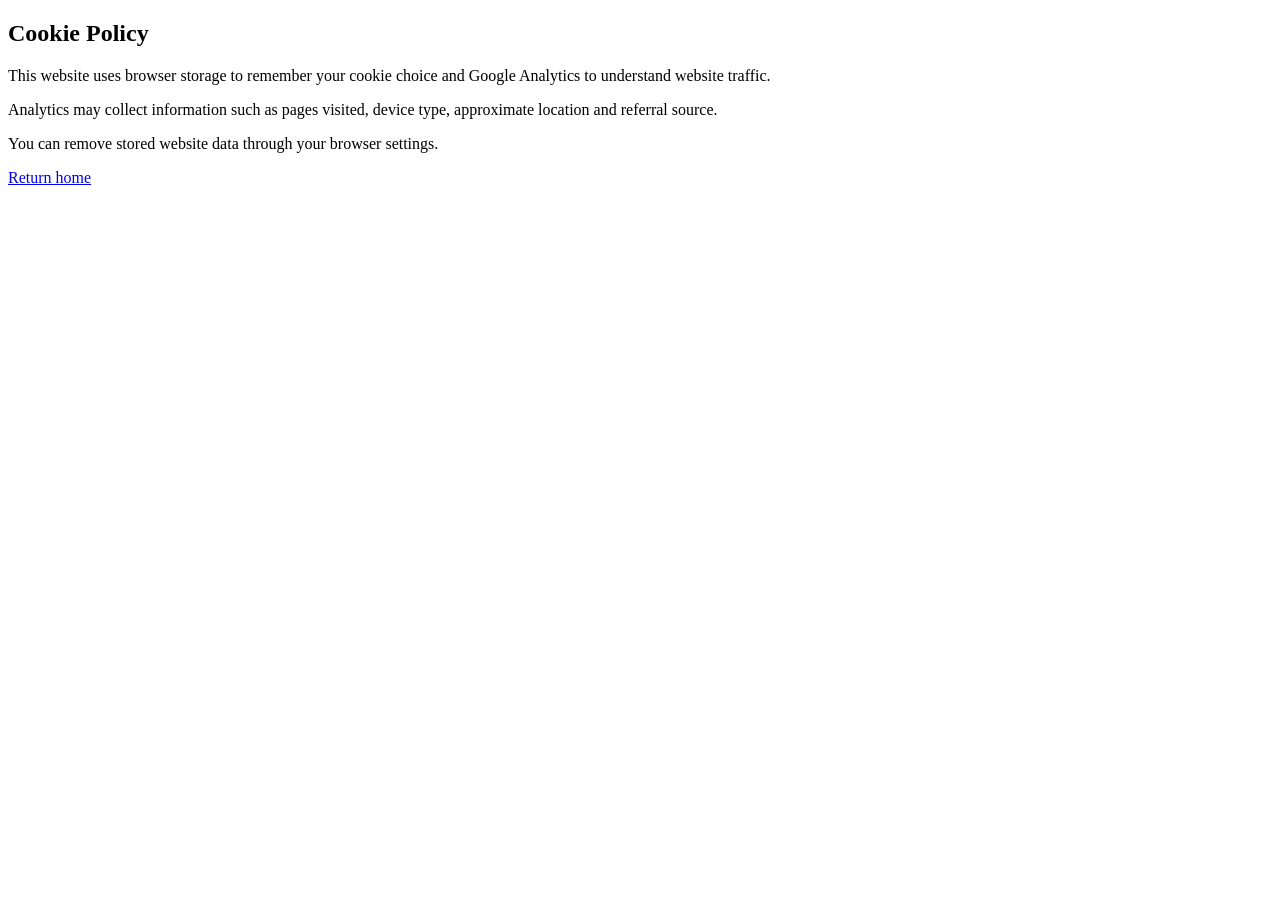
==== cookies.html @ 7b9e1358 "Create cookies.html" ====
<!DOCTYPE html>
<html lang="en">
<head>
  <meta charset="UTF-8">
  <meta name="viewport" content="width=device-width, initial-scale=1.0">
  <title>Cookie Policy | Dagger Digital</title>
  <link rel="stylesheet" href="style.css">
</head>
<body>
  <main class="policy-page">
    <section class="policy-card">
      <h1>Cookie Policy</h1>
      <p>This website uses browser storage to remember your cookie choice and Google Analytics to understand website traffic.</p>
      <p>Analytics may collect information such as pages visited, device type, approximate location and referral source.</p>
      <p>You can remove stored website data through your browser settings.</p>
      <a class="btn primary" href="index.html">Return home</a>
    </section>
  </main>
</body>
</html>
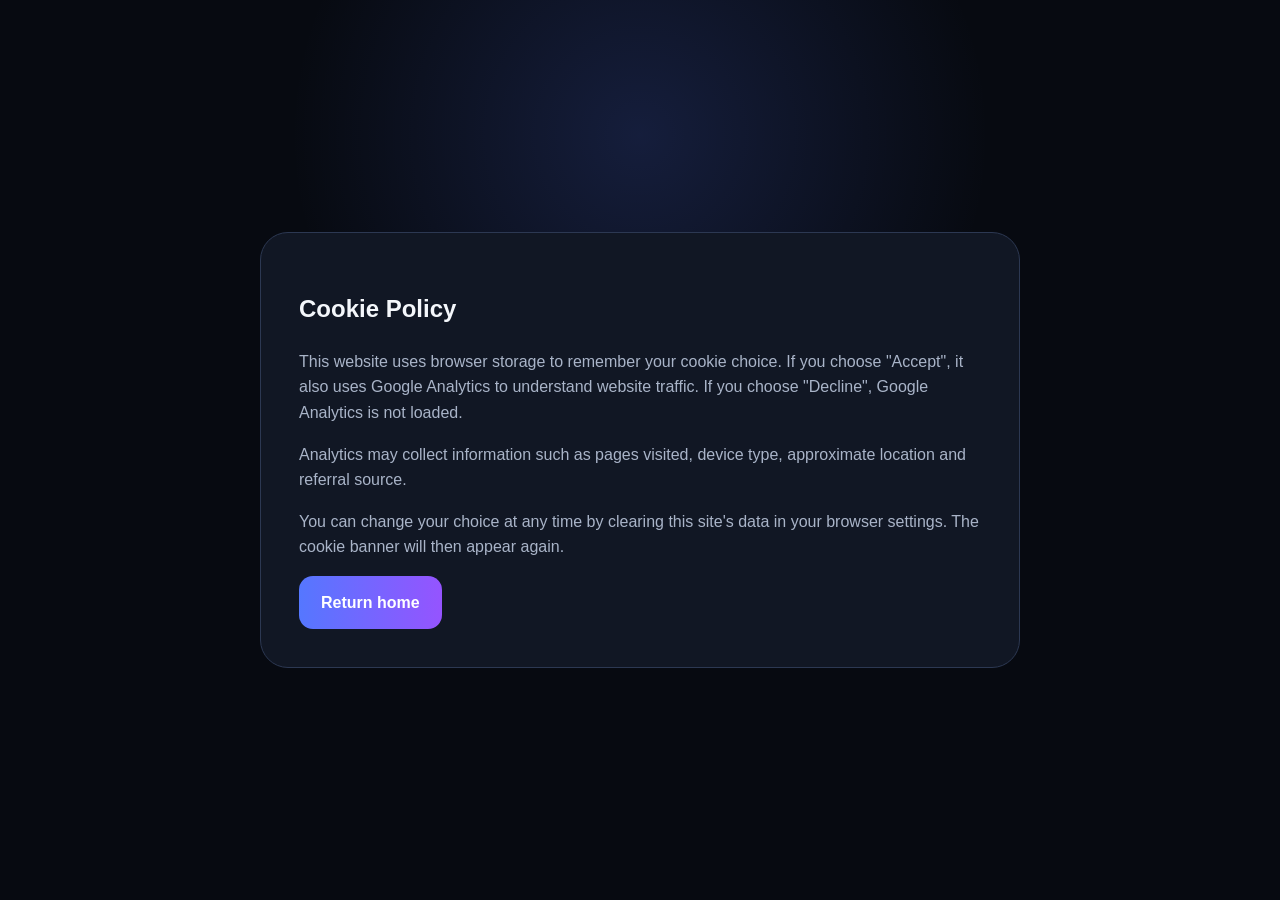
==== commit 5ba28535: "Update site: new prices, care plans, En Saver work, faster loading - Prices consistent: websites £60" ====
--- a/cookies.html
+++ b/cookies.html
@@ -4,15 +4,18 @@
   <meta charset="UTF-8">
   <meta name="viewport" content="width=device-width, initial-scale=1.0">
   <title>Cookie Policy | Dagger Digital</title>
+  <meta name="description" content="How daggerdigital.co.uk uses cookies and Google Analytics.">
+  <link rel="icon" type="image/png" sizes="32x32" href="favicon-32.png">
+  <link rel="apple-touch-icon" href="apple-touch-icon.png">
   <link rel="stylesheet" href="style.css">
 </head>
 <body>
   <main class="policy-page">
     <section class="policy-card">
       <h1>Cookie Policy</h1>
-      <p>This website uses browser storage to remember your cookie choice and Google Analytics to understand website traffic.</p>
+      <p>This website uses browser storage to remember your cookie choice. If you choose "Accept", it also uses Google Analytics to understand website traffic. If you choose "Decline", Google Analytics is not loaded.</p>
       <p>Analytics may collect information such as pages visited, device type, approximate location and referral source.</p>
-      <p>You can remove stored website data through your browser settings.</p>
+      <p>You can change your choice at any time by clearing this site's data in your browser settings. The cookie banner will then appear again.</p>
       <a class="btn primary" href="index.html">Return home</a>
     </section>
   </main>
--- a/style.css
+++ b/style.css
@@ -0,0 +1,176 @@
+*{box-sizing:border-box}
+html{scroll-behavior:smooth}
+body{margin:0;background:#070a11;color:#f4f7fb;font-family:Inter,Arial,sans-serif;line-height:1.6;overflow-x:hidden}
+a{color:inherit;text-decoration:none}
+button,input,select,textarea{font:inherit}
+img{display:block;max-width:100%}
+:root{--panel:#111724;--border:#293550;--muted:#a9b4c8;--blue:#5577ff;--purple:#9554ff;--green:#25d366;--gold:#ffd166}
+
+.site-header{position:sticky;top:0;z-index:1000;display:flex;align-items:center;justify-content:space-between;padding:12px 5.5%;background:rgba(7,10,17,.86);backdrop-filter:blur(18px);border-bottom:1px solid rgba(255,255,255,.08)}
+.brand img{width:72px;height:72px;border-radius:50%;transition:.35s}
+.brand:hover img{transform:scale(1.04);filter:drop-shadow(0 0 14px rgba(85,119,255,.9)) drop-shadow(0 0 25px rgba(149,84,255,.45))}
+.nav{display:flex;align-items:center;gap:24px}
+.nav a{position:relative;color:#cbd4e5;font-weight:700;transition:.25s}
+.nav a:hover{color:#91a4ff}
+.nav a::after{content:"";position:absolute;left:0;bottom:-7px;width:0;height:2px;border-radius:999px;background:linear-gradient(90deg,var(--blue),var(--purple));transition:width .3s}
+.nav a:hover::after{width:100%}
+.nav-cta{padding:11px 18px;border-radius:999px;background:linear-gradient(90deg,var(--blue),var(--purple));color:#fff!important}
+.menu-toggle{display:none;border:0;background:transparent;color:#fff;font-size:1.5rem;cursor:pointer}
+
+.hero{min-height:86vh;display:grid;grid-template-columns:1.08fr .92fr;gap:58px;align-items:center;padding:105px 5.5%;background:radial-gradient(circle at 82% 14%,rgba(79,124,255,.24),transparent 29%),radial-gradient(circle at 15% 88%,rgba(149,84,255,.16),transparent 27%),linear-gradient(145deg,#05070c,#0d1320 62%,#111a2f)}
+.eyebrow{margin:0;color:#8fa1ff;font-size:.77rem;font-weight:800;letter-spacing:.15em;text-transform:uppercase}
+h1,h2,h3{font-family:"Space Grotesk",sans-serif}
+.hero h1{margin:.28em 0;font-size:clamp(3rem,6vw,6.2rem);line-height:1.01;letter-spacing:-.05em}
+.hero-text{max-width:680px;color:var(--muted);font-size:1.08rem}
+.hero-actions{display:flex;gap:14px;flex-wrap:wrap;margin:30px 0}
+.btn{display:inline-flex;align-items:center;justify-content:center;border:0;border-radius:14px;padding:14px 22px;font-weight:800;cursor:pointer;transition:.25s}
+.btn:hover{transform:translateY(-3px);filter:brightness(1.08);box-shadow:0 14px 34px rgba(85,119,255,.3)}
+.primary{background:linear-gradient(90deg,var(--blue),var(--purple));color:#fff}
+.secondary{background:#151b27;color:#fff;border:1px solid #2a354b}
+.full{width:100%}
+.trust-pills{display:flex;gap:12px;flex-wrap:wrap}
+.trust-pills span{padding:10px 14px;border-radius:999px;background:#111827;border:1px solid #27324a;color:#cbd4e4}
+.logo-orb{display:grid;place-items:center}
+.logo-orb img{width:min(520px,85vw);aspect-ratio:1;border-radius:50%;object-fit:cover;filter:drop-shadow(0 0 26px rgba(85,119,255,.58));animation:floatLogo 5s ease-in-out infinite}
+@keyframes floatLogo{50%{transform:translateY(-12px)}}
+
+.free-audit{padding:18px 5.5%;display:flex;justify-content:center;align-items:center;gap:18px;flex-wrap:wrap;background:linear-gradient(90deg,#17224c,#25164a);border-block:1px solid rgba(134,151,255,.25)}
+.section{padding:100px 5.5%}
+.dark-section,.social-pricing,.testimonials{background:#0b0f18}
+.section-head{max-width:770px;margin-bottom:44px}
+.section-head h2{font-size:clamp(2.3rem,4vw,4rem);line-height:1.05;letter-spacing:-.04em;margin:.2em 0}
+.grid{display:grid;gap:20px}
+.grid-4{grid-template-columns:repeat(4,1fr)}
+.grid-3{grid-template-columns:repeat(3,1fr)}
+
+.card{display:flex;flex-direction:column;min-height:360px;padding:28px;border-radius:26px;background:linear-gradient(180deg,rgba(20,26,40,.98),rgba(12,16,25,.98));border:1px solid rgba(121,140,190,.2);box-shadow:0 20px 50px rgba(0,0,0,.18);transition:.35s}
+.card:hover{transform:translateY(-8px);border-color:rgba(104,132,255,.85);background:linear-gradient(145deg,rgba(42,60,120,.48),rgba(79,36,119,.23)),#111724;box-shadow:0 32px 80px rgba(0,0,0,.34),0 0 28px rgba(79,124,255,.2)}
+.service-icon{width:48px;height:48px;display:grid;place-items:center;border-radius:15px;background:linear-gradient(145deg,rgba(79,124,255,.18),rgba(123,92,255,.14));border:1px solid rgba(114,133,255,.28);color:#9eacff;font-size:1.2rem;transition:.3s}
+.card:hover .service-icon{transform:rotate(-5deg) scale(1.1);color:#fff;background:linear-gradient(135deg,var(--blue),var(--purple));box-shadow:0 0 24px rgba(79,124,255,.45)}
+.card p,.card li{color:var(--muted)}
+.card ul{margin-top:auto}
+
+.price-card{position:relative;min-height:420px}
+.price-card h3{font-size:2.5rem;margin:.2em 0}
+.price-card .btn{margin-top:auto}
+.featured{border-color:#6c7cff}
+.popular{position:absolute;top:0;left:0;right:0;padding:8px;text-align:center;border-radius:26px 26px 0 0;background:linear-gradient(90deg,var(--blue),var(--purple));font-size:.78rem;font-weight:800}
+.featured .plan{margin-top:30px}
+
+.stars{color:var(--gold);font-size:1.25rem;letter-spacing:.08em}
+.google-badge{display:inline-flex;gap:10px;align-items:center;padding:10px 14px;border-radius:999px;background:#fff;color:#1f2937;font-weight:800}
+
+.faq-list{display:grid;gap:12px;max-width:900px}
+details{border:1px solid #293550;border-radius:18px;background:#101624;padding:18px 20px}
+summary{cursor:pointer;font-weight:800}
+details p{color:var(--muted)}
+
+.contact-section{padding:100px 5.5%;display:grid;grid-template-columns:.88fr 1.12fr;gap:50px;background:radial-gradient(circle at 75% 20%,rgba(79,124,255,.16),transparent 25%),#070a10}
+.contact-copy p{color:#b4bdd0}
+.contact-form{padding:32px;border-radius:28px;background:#111724;border:1px solid #26314a;box-shadow:0 30px 90px rgba(0,0,0,.28)}
+.form-grid{display:grid;grid-template-columns:1fr 1fr;gap:18px}
+.full-field{grid-column:1/-1}
+.contact-form label{display:flex;flex-direction:column;gap:8px;font-weight:700}
+.contact-form input,.contact-form select,.contact-form textarea{width:100%;padding:14px 15px;border-radius:12px;border:1px solid #313d58;background:#0b101a;color:#fff;outline:none}
+.contact-form input:focus,.contact-form select:focus,.contact-form textarea:focus{border-color:#7185ff;box-shadow:0 0 0 3px rgba(79,124,255,.14)}
+.contact-form button{margin-top:18px}
+
+.footer{text-align:center;padding:45px 5.5%;background:#05070c;color:#98a3b7}
+.footer>img{width:110px;height:110px;margin:0 auto 14px;border-radius:50%}
+.social-icons{display:flex;justify-content:center;gap:16px;margin:20px 0}
+.social-icons a{width:50px;height:50px;display:grid;place-items:center;border-radius:50%;background:#111724;color:#fff;font-size:1.25rem;transition:.3s}
+.social-icons a:hover{transform:translateY(-4px);background:linear-gradient(135deg,var(--blue),var(--purple));box-shadow:0 0 20px rgba(85,119,255,.55)}
+.footer-links{display:flex;justify-content:center;gap:18px;flex-wrap:wrap}
+
+.sticky-quote{position:fixed;left:50%;bottom:18px;transform:translateX(-50%);z-index:90;padding:12px 20px;border-radius:999px;background:linear-gradient(90deg,var(--blue),var(--purple));font-weight:800;box-shadow:0 14px 40px rgba(85,119,255,.4)}
+.floating-actions{position:fixed;right:20px;bottom:20px;z-index:95;display:flex;flex-direction:column;gap:10px}
+.float-btn{width:56px;height:56px;border-radius:50%;display:grid;place-items:center;box-shadow:0 18px 45px rgba(0,0,0,.35);font-size:1.2rem}
+.float-btn.call{background:#111827}
+.float-btn.email{background:linear-gradient(135deg,var(--blue),var(--purple))}
+.float-btn.whatsapp{background:var(--green)}
+
+.modal{position:fixed;inset:0;z-index:3000;display:none;place-items:center;padding:20px;background:rgba(3,5,9,.78);backdrop-filter:blur(8px)}
+.modal.show{display:grid}
+.modal-card{width:min(460px,100%);padding:32px;border-radius:24px;background:#111724;border:1px solid #344263;box-shadow:0 35px 100px rgba(0,0,0,.5)}
+.modal-card{position:relative}
+.modal-close{position:absolute;top:14px;right:14px;width:38px;height:38px;border:0;border-radius:50%;background:#1b2434;color:#fff;cursor:pointer}
+
+.cookie-bar{position:fixed;left:18px;right:18px;bottom:18px;z-index:120;display:none;align-items:center;justify-content:space-between;gap:18px;padding:18px 20px;border-radius:18px;background:#111724;border:1px solid #33405b;box-shadow:0 25px 70px rgba(0,0,0,.45)}
+.cookie-bar.show{display:flex}
+.cookie-actions{display:flex;gap:10px}
+
+.reveal{opacity:0;transform:translateY(26px);transition:opacity .7s ease,transform .7s ease}
+.reveal.visible{opacity:1;transform:none}
+
+.policy-page,.thanks-page{min-height:100vh;display:grid;place-items:center;padding:30px;background:radial-gradient(circle at 50% 15%,rgba(85,119,255,.18),transparent 35%),#070a11}
+.policy-card,.thanks-card{width:min(760px,100%);padding:38px;border-radius:28px;background:#111724;border:1px solid #2c3852}
+.policy-card p,.thanks-card p{color:var(--muted)}
+
+@media(max-width:1050px){
+  .hero,.contact-section{grid-template-columns:1fr}
+  .grid-4{grid-template-columns:repeat(2,1fr)}
+  .grid-3{grid-template-columns:1fr}
+  .menu-toggle{display:block}
+  .nav{display:none;position:absolute;top:100%;left:0;right:0;padding:20px 5.5%;background:#0a0e16;flex-direction:column;align-items:flex-start}
+  .nav.open{display:flex}
+}
+
+@media(max-width:680px){
+  .brand img{width:58px;height:58px}
+  .hero{padding-top:70px}
+  .grid-4,.form-grid{grid-template-columns:1fr}
+  .full-field{grid-column:auto}
+  .section,.contact-section{padding:76px 5%}
+  .contact-form{padding:22px}
+  .sticky-quote{left:18px;right:88px;transform:none;text-align:center}
+  .cookie-bar{align-items:flex-start;flex-direction:column}
+}
+
+/* ---------- Added Nov 2026 ---------- */
+:focus-visible{outline:3px solid #8fa1ff;outline-offset:3px}
+.contact-copy a,.cookie-bar a,.form-small a{color:#a9b6ff;text-decoration:underline}
+.form-small{margin:12px 0 0;color:var(--muted);font-size:.86rem;text-align:center}
+.cookie-bar p{margin:4px 0 0;color:var(--muted)}
+
+/* Recent work case study */
+.case-study{display:grid;grid-template-columns:.85fr 1.15fr;gap:44px;align-items:center;padding:36px;border-radius:28px;background:#121827;border:1px solid #25304a}
+.case-tag{color:#9aa8ff;text-transform:uppercase;letter-spacing:.1em;font-size:.75rem;font-weight:800}
+.case-copy h3{font-size:2.2rem;margin:.25em 0 0}
+.case-sub{margin:0 0 14px;color:#cbd4e5;font-weight:700}
+.case-copy p{color:var(--muted)}
+.case-list{margin:0 0 26px;padding-left:20px;color:var(--muted)}
+.case-list li{margin-bottom:6px}
+.case-shots{position:relative;padding:0 0 28px}
+.shot-desktop{width:100%;height:auto;border-radius:14px;border:1px solid #2b3754;box-shadow:0 30px 70px rgba(0,0,0,.45)}
+.shot-mobile{position:absolute;right:-10px;bottom:0;width:24%;height:auto;border-radius:16px;border:4px solid #1b2232;box-shadow:0 20px 50px rgba(0,0,0,.55)}
+
+/* Reviews */
+.testimonials{text-align:center}
+.testimonials .section-head{margin:0 auto 34px}
+.testimonial-card{max-width:620px;margin:0 auto;padding:40px;border-radius:24px;background:rgba(255,255,255,.03);border:1px solid rgba(255,255,255,.08)}
+.testimonial-card .stars{margin:22px 0 4px}
+.testimonial-card h3{margin:0 0 4px;font-size:1.6rem}
+.testimonial-card p{color:var(--muted)}
+.review-actions{display:flex;justify-content:center;gap:12px;flex-wrap:wrap;margin-top:22px}
+
+@media(max-width:1050px){
+  .case-study{grid-template-columns:1fr;gap:30px}
+}
+@media(max-width:680px){
+  .case-study,.testimonial-card{padding:22px}
+  .shot-mobile{right:6px;width:28%}
+}
+@media(prefers-reduced-motion:reduce){
+  html{scroll-behavior:auto}
+  *,*::before,*::after{animation:none!important;transition:none!important}
+  .reveal{opacity:1;transform:none}
+}
+.testimonial-card .stars{color:var(--gold);font-size:1.5rem}
+.contact-copy h2{font-size:clamp(2.3rem,4vw,4rem);line-height:1.05;letter-spacing:-.04em;margin:.2em 0 .4em}
+.logo-orb img{height:auto}
+@media(max-width:680px){
+  .float-btn.call,.float-btn.email{display:none}
+  .float-btn{width:52px;height:52px}
+  .floating-actions{right:16px;bottom:16px}
+  .sticky-quote{bottom:16px;right:80px}
+}
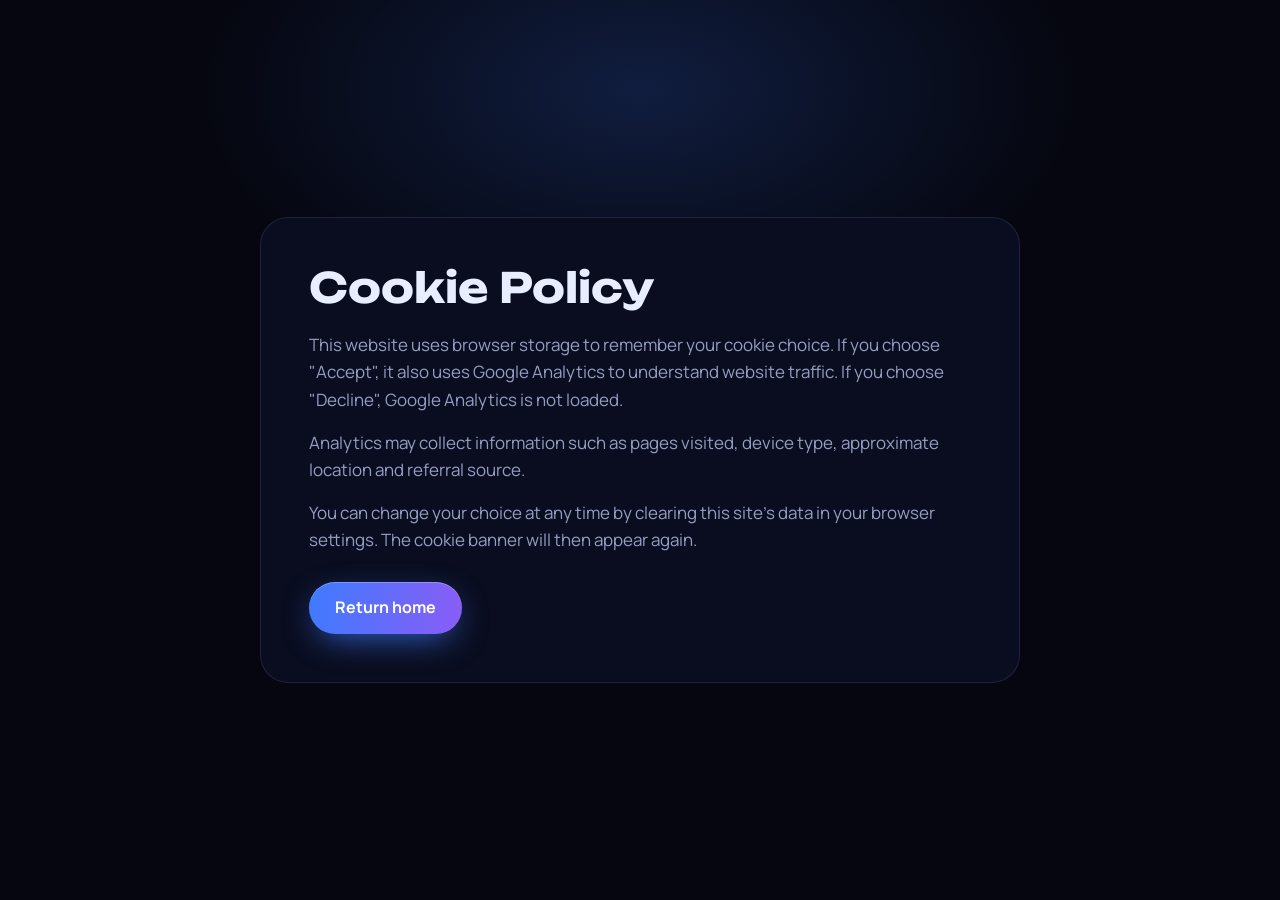
==== commit cd494041: "Cinematic redesign with 3D logo - Full-screen hero: We build digital experiences that stand out - 3" ====
--- a/cookies.html
+++ b/cookies.html
@@ -7,6 +7,7 @@
   <meta name="description" content="How daggerdigital.co.uk uses cookies and Google Analytics.">
   <link rel="icon" type="image/png" sizes="32x32" href="favicon-32.png">
   <link rel="apple-touch-icon" href="apple-touch-icon.png">
+  <link href="https://fonts.googleapis.com/css2?family=Manrope:wght@400;600;700&family=Unbounded:wght@600;700&display=swap" rel="stylesheet">
   <link rel="stylesheet" href="style.css">
 </head>
 <body>
--- a/style.css
+++ b/style.css
@@ -1,176 +1,343 @@
-*{box-sizing:border-box}
-html{scroll-behavior:smooth}
-body{margin:0;background:#070a11;color:#f4f7fb;font-family:Inter,Arial,sans-serif;line-height:1.6;overflow-x:hidden}
-a{color:inherit;text-decoration:none}
-button,input,select,textarea{font:inherit}
-img{display:block;max-width:100%}
-:root{--panel:#111724;--border:#293550;--muted:#a9b4c8;--blue:#5577ff;--purple:#9554ff;--green:#25d366;--gold:#ffd166}
-
-.site-header{position:sticky;top:0;z-index:1000;display:flex;align-items:center;justify-content:space-between;padding:12px 5.5%;background:rgba(7,10,17,.86);backdrop-filter:blur(18px);border-bottom:1px solid rgba(255,255,255,.08)}
-.brand img{width:72px;height:72px;border-radius:50%;transition:.35s}
-.brand:hover img{transform:scale(1.04);filter:drop-shadow(0 0 14px rgba(85,119,255,.9)) drop-shadow(0 0 25px rgba(149,84,255,.45))}
-.nav{display:flex;align-items:center;gap:24px}
-.nav a{position:relative;color:#cbd4e5;font-weight:700;transition:.25s}
-.nav a:hover{color:#91a4ff}
-.nav a::after{content:"";position:absolute;left:0;bottom:-7px;width:0;height:2px;border-radius:999px;background:linear-gradient(90deg,var(--blue),var(--purple));transition:width .3s}
-.nav a:hover::after{width:100%}
-.nav-cta{padding:11px 18px;border-radius:999px;background:linear-gradient(90deg,var(--blue),var(--purple));color:#fff!important}
-.menu-toggle{display:none;border:0;background:transparent;color:#fff;font-size:1.5rem;cursor:pointer}
-
-.hero{min-height:86vh;display:grid;grid-template-columns:1.08fr .92fr;gap:58px;align-items:center;padding:105px 5.5%;background:radial-gradient(circle at 82% 14%,rgba(79,124,255,.24),transparent 29%),radial-gradient(circle at 15% 88%,rgba(149,84,255,.16),transparent 27%),linear-gradient(145deg,#05070c,#0d1320 62%,#111a2f)}
-.eyebrow{margin:0;color:#8fa1ff;font-size:.77rem;font-weight:800;letter-spacing:.15em;text-transform:uppercase}
-h1,h2,h3{font-family:"Space Grotesk",sans-serif}
-.hero h1{margin:.28em 0;font-size:clamp(3rem,6vw,6.2rem);line-height:1.01;letter-spacing:-.05em}
-.hero-text{max-width:680px;color:var(--muted);font-size:1.08rem}
-.hero-actions{display:flex;gap:14px;flex-wrap:wrap;margin:30px 0}
-.btn{display:inline-flex;align-items:center;justify-content:center;border:0;border-radius:14px;padding:14px 22px;font-weight:800;cursor:pointer;transition:.25s}
-.btn:hover{transform:translateY(-3px);filter:brightness(1.08);box-shadow:0 14px 34px rgba(85,119,255,.3)}
-.primary{background:linear-gradient(90deg,var(--blue),var(--purple));color:#fff}
-.secondary{background:#151b27;color:#fff;border:1px solid #2a354b}
-.full{width:100%}
-.trust-pills{display:flex;gap:12px;flex-wrap:wrap}
-.trust-pills span{padding:10px 14px;border-radius:999px;background:#111827;border:1px solid #27324a;color:#cbd4e4}
-.logo-orb{display:grid;place-items:center}
-.logo-orb img{width:min(520px,85vw);aspect-ratio:1;border-radius:50%;object-fit:cover;filter:drop-shadow(0 0 26px rgba(85,119,255,.58));animation:floatLogo 5s ease-in-out infinite}
-@keyframes floatLogo{50%{transform:translateY(-12px)}}
-
-.free-audit{padding:18px 5.5%;display:flex;justify-content:center;align-items:center;gap:18px;flex-wrap:wrap;background:linear-gradient(90deg,#17224c,#25164a);border-block:1px solid rgba(134,151,255,.25)}
-.section{padding:100px 5.5%}
-.dark-section,.social-pricing,.testimonials{background:#0b0f18}
-.section-head{max-width:770px;margin-bottom:44px}
-.section-head h2{font-size:clamp(2.3rem,4vw,4rem);line-height:1.05;letter-spacing:-.04em;margin:.2em 0}
-.grid{display:grid;gap:20px}
-.grid-4{grid-template-columns:repeat(4,1fr)}
-.grid-3{grid-template-columns:repeat(3,1fr)}
-
-.card{display:flex;flex-direction:column;min-height:360px;padding:28px;border-radius:26px;background:linear-gradient(180deg,rgba(20,26,40,.98),rgba(12,16,25,.98));border:1px solid rgba(121,140,190,.2);box-shadow:0 20px 50px rgba(0,0,0,.18);transition:.35s}
-.card:hover{transform:translateY(-8px);border-color:rgba(104,132,255,.85);background:linear-gradient(145deg,rgba(42,60,120,.48),rgba(79,36,119,.23)),#111724;box-shadow:0 32px 80px rgba(0,0,0,.34),0 0 28px rgba(79,124,255,.2)}
-.service-icon{width:48px;height:48px;display:grid;place-items:center;border-radius:15px;background:linear-gradient(145deg,rgba(79,124,255,.18),rgba(123,92,255,.14));border:1px solid rgba(114,133,255,.28);color:#9eacff;font-size:1.2rem;transition:.3s}
-.card:hover .service-icon{transform:rotate(-5deg) scale(1.1);color:#fff;background:linear-gradient(135deg,var(--blue),var(--purple));box-shadow:0 0 24px rgba(79,124,255,.45)}
-.card p,.card li{color:var(--muted)}
-.card ul{margin-top:auto}
-
-.price-card{position:relative;min-height:420px}
-.price-card h3{font-size:2.5rem;margin:.2em 0}
+/* ==========================================================
+   Dagger Digital — cinematic redesign (Nov 2026)
+   Palette: void black-blue, electric blue, violet glow
+   Type: Unbounded (display) + Manrope (text)
+   ========================================================== */
+
+:root{
+  --void:#05060f;
+  --deep:#0a0d1f;
+  --deep-2:#0e1230;
+  --electric:#3d7bff;
+  --violet:#8b5cf6;
+  --ice:#e8eeff;
+  --mist:#959ec2;
+  --line:rgba(150,170,255,.14);
+  --glass:rgba(255,255,255,.045);
+  --glass-strong:rgba(255,255,255,.07);
+  --glow:linear-gradient(100deg,var(--electric),var(--violet));
+  --display:"Unbounded","Arial Black",system-ui,sans-serif;
+  --text:"Manrope",system-ui,-apple-system,"Segoe UI",sans-serif;
+  --pad:clamp(20px,5.5vw,88px);
+  --radius-lg:28px;
+  --radius-md:18px;
+  --header-h:76px;
+}
+
+/* ---------- Base ---------- */
+*,*::before,*::after{box-sizing:border-box}
+html{scroll-behavior:smooth;scroll-padding-top:calc(var(--header-h) + 12px)}
+body{margin:0;background:var(--void);color:var(--ice);font-family:var(--text);font-size:17px;line-height:1.6;overflow-x:hidden;-webkit-font-smoothing:antialiased}
+img{display:block;max-width:100%;height:auto}
+a{color:inherit}
+button,input,select,textarea{font:inherit;color:inherit}
+h1,h2,h3{font-family:var(--display);font-weight:700;line-height:1.08;margin:0}
+p{margin:0}
+:focus-visible{outline:2px solid #9db8ff;outline-offset:3px;border-radius:6px}
+.icon{width:1.15em;height:1.15em;flex-shrink:0;fill:none}
+.skip-link{position:absolute;left:-999px;top:12px;z-index:9999;padding:10px 16px;border-radius:10px;background:var(--ice);color:var(--void);font-weight:700}
+.skip-link:focus{left:12px}
+
+/* ---------- Buttons ---------- */
+.btn{display:inline-flex;align-items:center;justify-content:center;gap:10px;min-height:52px;padding:0 26px;border-radius:999px;border:0;font-weight:700;font-size:1rem;text-decoration:none;cursor:pointer;transition:transform .25s ease,box-shadow .25s ease,background-color .25s ease,border-color .25s ease;white-space:nowrap}
+.btn-glow,.btn.primary{background:var(--glow);color:#fff;box-shadow:0 10px 34px -10px rgba(61,123,255,.9),inset 0 1px 0 rgba(255,255,255,.25)}
+.btn-glow:hover,.btn.primary:hover{transform:translateY(-2px);box-shadow:0 16px 44px -10px rgba(139,92,246,.95),inset 0 1px 0 rgba(255,255,255,.3)}
+.btn-ghost{background:rgba(255,255,255,.04);color:var(--ice);border:1px solid rgba(255,255,255,.16)}
+.btn-ghost:hover{border-color:rgba(157,184,255,.6);background:rgba(61,123,255,.1)}
+.btn-small{min-height:42px;padding:0 18px;font-size:.92rem}
+.btn-block{width:100%}
+.text-button{background:none;border:0;padding:0;color:#b9c8ff;font-weight:700;text-decoration:underline;text-underline-offset:4px;cursor:pointer}
+.text-button:hover{color:#fff}
+
+/* ---------- Header ---------- */
+.site-header{position:fixed;inset:0 0 auto;z-index:100;height:var(--header-h);display:flex;align-items:center;gap:24px;padding:0 var(--pad);transition:background-color .3s ease,border-color .3s ease,backdrop-filter .3s ease;border-bottom:1px solid transparent}
+.site-header.is-scrolled{background:rgba(5,6,15,.72);backdrop-filter:blur(18px) saturate(140%);-webkit-backdrop-filter:blur(18px) saturate(140%);border-bottom-color:var(--line)}
+.brand{display:inline-flex;align-items:center;gap:12px;text-decoration:none;margin-right:auto}
+.brand img{width:44px;height:44px;border-radius:50%}
+.brand span{font-family:var(--display);font-weight:700;font-size:1rem;letter-spacing:.01em}
+.nav{display:flex;align-items:center;gap:30px}
+.nav a:not(.btn){text-decoration:none;color:#c3cbea;font-weight:600;font-size:.96rem;transition:color .2s}
+.nav a:not(.btn):hover{color:#fff}
+.nav-cta{min-height:44px;padding:0 20px;font-size:.94rem}
+.menu-toggle{display:none;width:46px;height:46px;border-radius:14px;border:1px solid var(--line);background:rgba(255,255,255,.04);place-items:center;cursor:pointer}
+.menu-toggle .icon{width:22px;height:22px}
+.menu-toggle .icon-close{display:none}
+.menu-toggle[aria-expanded="true"] .icon-open{display:none}
+.menu-toggle[aria-expanded="true"] .icon-close{display:block}
+
+/* ---------- Hero ---------- */
+.hero{position:relative;min-height:100vh;min-height:100svh;display:flex;align-items:center;padding:calc(var(--header-h) + 40px) var(--pad) 120px;overflow:hidden;isolation:isolate;
+  background:
+    radial-gradient(60% 55% at 78% 38%,rgba(61,123,255,.28),transparent 70%),
+    radial-gradient(40% 45% at 92% 70%,rgba(139,92,246,.26),transparent 70%),
+    radial-gradient(50% 40% at 10% 10%,rgba(61,123,255,.08),transparent 70%),
+    var(--void)}
+.hero-grid-floor{position:absolute;left:-25%;right:-25%;bottom:-8%;height:58%;z-index:-1;
+  background-image:linear-gradient(rgba(120,150,255,.22) 1px,transparent 1px),linear-gradient(90deg,rgba(120,150,255,.22) 1px,transparent 1px);
+  background-size:72px 72px;transform:perspective(520px) rotateX(64deg);transform-origin:50% 100%;
+  -webkit-mask-image:linear-gradient(to top,#000 10%,transparent 78%);mask-image:linear-gradient(to top,#000 10%,transparent 78%);
+  animation:floorDrift 9s linear infinite}
+@keyframes floorDrift{to{background-position:0 72px,0 0}}
+.hero-inner{width:100%;display:grid;grid-template-columns:1.15fr .85fr;align-items:center;gap:clamp(30px,5vw,80px)}
+.hero-title{font-size:clamp(2.2rem,4.8vw,5.4rem);font-weight:800;line-height:.98;letter-spacing:-.025em;text-transform:uppercase;color:#fff}
+.hero-title .line{display:block;overflow:hidden;padding-bottom:.04em}
+.hero-title .line>span{display:inline-block;background:linear-gradient(180deg,#ffffff 35%,#b3c4ff 100%);-webkit-background-clip:text;background-clip:text;color:transparent;animation:lineUp .95s cubic-bezier(.2,.75,.15,1) both}
+.hero-title .line:nth-child(2)>span{animation-delay:.08s}
+.hero-title .line:nth-child(3)>span{animation-delay:.16s}
+.hero-title .line:nth-child(4)>span{animation-delay:.24s}
+@keyframes lineUp{from{transform:translateY(105%)}to{transform:none}}
+.hero-lead{max-width:540px;margin:30px 0 34px;color:var(--mist);font-size:clamp(1.02rem,1.3vw,1.16rem);animation:fadeIn .9s .45s both}
+.hero-actions{display:flex;flex-wrap:wrap;gap:14px;animation:fadeIn .9s .55s both}
+.hero-points{list-style:none;display:flex;flex-wrap:wrap;gap:10px 22px;margin:34px 0 0;padding:0;color:#c3cbea;font-size:.94rem;font-weight:600;animation:fadeIn .9s .65s both}
+.hero-points li{display:flex;align-items:center;gap:8px}
+.hero-points .icon{color:#8fb0ff}
+@keyframes fadeIn{from{opacity:0;transform:translateY(12px)}to{opacity:1;transform:none}}
+
+/* 3D logo medallion */
+.hero-emblem{--d:1;position:relative;perspective:1100px;justify-self:center;width:min(470px,100%);aspect-ratio:1;animation:emblemIn 1.4s .1s cubic-bezier(.2,.75,.15,1) both}
+@keyframes emblemIn{from{opacity:0;transform:scale(.86)}to{opacity:1;transform:none}}
+.emblem-halo{position:absolute;inset:6%;border-radius:50%;background:radial-gradient(circle,rgba(61,123,255,.5),rgba(139,92,246,.2) 45%,transparent 70%);filter:blur(34px);animation:halo 5s ease-in-out infinite}
+@keyframes halo{50%{opacity:.6;transform:scale(1.06)}}
+.emblem-shadow{position:absolute;left:18%;right:18%;bottom:-7%;height:10%;border-radius:50%;background:radial-gradient(closest-side,rgba(0,0,0,.75),transparent);filter:blur(8px)}
+.medallion{position:absolute;inset:0;transform-style:preserve-3d;transform:rotateX(6deg) rotateY(-14deg);will-change:transform}
+.coin{position:absolute;inset:0;transform-style:preserve-3d}
+.coin>*{position:absolute;inset:0;border-radius:50%}
+.layer{width:100%;height:100%;pointer-events:none;-webkit-user-select:none;user-select:none}
+/* thickness: stacked discs behind the face */
+.coin-edge{inset:9.4%;background:linear-gradient(135deg,#4a86ff 0%,#3d5cf0 45%,#8b5cf6 100%);box-shadow:inset 0 0 0 999px rgba(2,3,12,calc(var(--i) * .045));transform:translateZ(calc(var(--i) * -2.6px * var(--d)))}
+.coin-face{inset:12.5%;background:radial-gradient(circle at 50% 30%,#16205a 0%,#0b1033 45%,#060816 80%);box-shadow:inset 0 0 50px rgba(61,123,255,.35),inset 0 -14px 40px rgba(139,92,246,.25);transform:translateZ(0)}
+.layer-ring{transform:translateZ(calc(6px * var(--d)))}
+.layer-tagline{transform:translateZ(calc(16px * var(--d)))}
+.layer-word{transform:translateZ(calc(36px * var(--d)))}
+.layer-dagger{transform:translateZ(calc(64px * var(--d)));filter:drop-shadow(0 10px 14px rgba(0,0,0,.55)) drop-shadow(0 0 18px rgba(61,123,255,.55))}
+/* light arcs */
+.emblem-ring{inset:8.2%;padding:2px;
+  background:conic-gradient(from 0deg,transparent 0 58%,#7fa6ff 74%,#c4a8ff 88%,transparent 100%);
+  -webkit-mask:linear-gradient(#000 0 0) content-box,linear-gradient(#000 0 0);-webkit-mask-composite:xor;mask:linear-gradient(#000 0 0) content-box exclude,linear-gradient(#000 0 0);
+  transform:translateZ(calc(10px * var(--d)));animation:spin 6s linear infinite}
+.emblem-ring--outer{position:absolute;inset:-1%;border-radius:50%;padding:1px;opacity:.5;transform:translateZ(calc(-30px * var(--d)));animation-duration:16s;animation-direction:reverse}
+@keyframes spin{to{rotate:360deg}}
+
+.scroll-cue{position:absolute;left:50%;bottom:28px;translate:-50% 0;width:28px;height:44px;border-radius:999px;border:1.5px solid rgba(255,255,255,.3)}
+.scroll-cue span{position:absolute;left:50%;top:9px;width:4px;height:8px;margin-left:-2px;border-radius:2px;background:#fff;animation:cue 2s ease-in-out infinite}
+@keyframes cue{60%{transform:translateY(12px);opacity:0}100%{opacity:0}}
+
+/* ---------- Sections ---------- */
+.section{padding:clamp(80px,11vw,150px) var(--pad);position:relative}
+.section-head{max-width:760px;margin-bottom:clamp(40px,5vw,64px)}
+.section-head h2{font-size:clamp(2rem,4.2vw,3.6rem);letter-spacing:-.02em}
+.section-head p{margin-top:18px;color:var(--mist);font-size:1.08rem;max-width:620px}
+
+/* Free audit band */
+.audit{padding:0 var(--pad);margin-top:-1px;position:relative;z-index:2}
+.audit-inner{display:flex;align-items:center;justify-content:space-between;gap:30px;padding:30px clamp(24px,4vw,48px);border-radius:var(--radius-lg);
+  background:linear-gradient(100deg,rgba(61,123,255,.16),rgba(139,92,246,.16)),var(--deep);border:1px solid rgba(140,160,255,.25)}
+.audit h2{font-size:clamp(1.25rem,2vw,1.6rem)}
+.audit p{margin-top:8px;color:#b8c1e2;max-width:640px}
+
+/* Services: open columns divided by light lines */
+.services{display:grid;grid-template-columns:repeat(4,1fr);border-top:1px solid var(--line)}
+.service{position:relative;padding:34px 28px 10px 0}
+.service+.service{padding-left:28px;border-left:1px solid var(--line)}
+.service::before{content:"";position:absolute;top:-1px;left:0;width:0;height:2px;background:var(--glow);transition:width .5s ease}
+.service+.service::before{left:28px}
+.service:hover::before{width:60%}
+.service h3{font-size:1.18rem;font-weight:600;margin-bottom:12px}
+.service p{color:var(--mist)}
+.service ul{margin:18px 0 0;padding:0;list-style:none;color:#c3cbea;font-size:.95rem}
+.service li{padding:8px 0;border-top:1px dashed rgba(150,170,255,.12)}
+
+/* ---------- Work ---------- */
+.work{overflow:hidden;background:linear-gradient(180deg,var(--void),var(--deep) 30%,var(--deep) 70%,var(--void))}
+.project{display:grid;grid-template-columns:1.35fr .65fr;gap:clamp(30px,5vw,70px);align-items:center}
+.project-stage{position:relative;perspective:1400px;min-height:clamp(300px,38vw,560px);display:grid;place-items:center}
+.project-stage::before{content:"";position:absolute;inset:12% 10%;background:radial-gradient(circle,rgba(61,123,255,.35),rgba(139,92,246,.15) 50%,transparent 72%);filter:blur(40px);z-index:0}
+.device{position:relative;z-index:1;transition:opacity .45s ease,transform .7s cubic-bezier(.2,.75,.15,1)}
+.device-screen{overflow:hidden;background:#000}
+.device-screen img{width:100%;height:100%;object-fit:cover;object-position:top}
+.device-laptop{width:100%;max-width:820px;transform:rotateX(var(--rx,6deg)) rotateY(var(--ry,-10deg))}
+.device-laptop .device-screen{aspect-ratio:16/10;border-radius:16px 16px 4px 4px;border:10px solid #151a33;border-bottom-width:14px;box-shadow:0 40px 90px -30px rgba(0,0,0,.9),0 0 0 1px rgba(255,255,255,.08)}
+.device-base{height:14px;margin:0 -6%;border-radius:0 0 18px 18px;background:linear-gradient(#2a3150,#141933);box-shadow:0 20px 40px -12px rgba(0,0,0,.8)}
+.device-phone{position:absolute;right:2%;bottom:4%;width:22%;max-width:170px;transform:translateZ(80px) rotateY(var(--ry,-10deg))}
+.device-phone .device-screen{aspect-ratio:390/844;border-radius:26px;border:7px solid #151a33;box-shadow:0 30px 60px -20px rgba(0,0,0,.9),0 0 0 1px rgba(255,255,255,.1)}
+.project-stage[data-view="phone"] .device-laptop{opacity:0;transform:rotateX(10deg) rotateY(-24deg) scale(.9);pointer-events:none}
+.project-stage[data-view="phone"] .device-phone{right:50%;bottom:50%;width:min(270px,58%);max-width:none;translate:50% 50%;transform:rotateX(var(--rx,4deg)) rotateY(var(--ry,-8deg))}
+
+.view-switch{display:inline-flex;padding:4px;border-radius:999px;background:rgba(255,255,255,.05);border:1px solid var(--line);margin-bottom:26px}
+.view-switch button{border:0;background:none;padding:8px 18px;border-radius:999px;font-weight:700;font-size:.9rem;color:var(--mist);cursor:pointer}
+.view-switch button.is-active{background:var(--ice);color:var(--void)}
+.project-info h3{font-size:clamp(1.8rem,3vw,2.6rem)}
+.project-meta{margin:8px 0 18px;color:#b9c8ff;font-weight:700}
+.project-info>p:not(.project-meta){color:var(--mist)}
+.ticks{list-style:none;margin:22px 0 30px;padding:0}
+.ticks li{display:flex;gap:10px;padding:6px 0;color:#c3cbea}
+.ticks .icon{color:#8fb0ff;margin-top:3px}
+
+/* ---------- Pricing (glass) ---------- */
+.pricing{overflow:hidden}
+.pricing::before,.pricing::after{content:"";position:absolute;border-radius:50%;filter:blur(80px);z-index:-1}
+.pricing::before{width:520px;height:520px;left:8%;top:38%;background:rgba(61,123,255,.28)}
+.pricing::after{width:460px;height:460px;right:6%;top:52%;background:rgba(139,92,246,.26)}
+.pricing{isolation:isolate}
+.tabs{position:relative;display:inline-flex;padding:5px;margin-bottom:34px;border-radius:999px;background:rgba(255,255,255,.05);border:1px solid var(--line)}
+.tabs button{position:relative;z-index:1;border:0;background:none;padding:12px 22px;border-radius:999px;font-weight:700;color:var(--mist);cursor:pointer;transition:color .3s}
+.tabs button[aria-selected="true"]{color:#fff}
+.tab-glider{position:absolute;z-index:0;top:5px;bottom:5px;left:0;width:0;border-radius:999px;background:var(--glow);box-shadow:0 6px 24px -6px rgba(61,123,255,.9);transition:transform .45s cubic-bezier(.2,.75,.15,1),width .45s cubic-bezier(.2,.75,.15,1)}
+.tab-panel:not([hidden]){animation:fadeIn .5s ease both}
+.price-grid{display:grid;grid-template-columns:repeat(3,1fr);gap:22px;align-items:stretch}
+.price-card{position:relative;display:flex;flex-direction:column;padding:34px 30px 30px;border-radius:var(--radius-lg);background:var(--glass);border:1px solid rgba(255,255,255,.1);backdrop-filter:blur(22px) saturate(150%);-webkit-backdrop-filter:blur(22px) saturate(150%);box-shadow:inset 0 1px 0 rgba(255,255,255,.08)}
+.price-card.is-featured{background:linear-gradient(rgba(16,20,52,.86),rgba(16,20,52,.86)) padding-box,linear-gradient(140deg,rgba(61,123,255,.9),rgba(139,92,246,.9)) border-box;border:1px solid transparent;box-shadow:0 30px 80px -30px rgba(61,123,255,.6),inset 0 1px 0 rgba(255,255,255,.12)}
+.badge{position:absolute;top:-13px;left:30px;padding:5px 12px;border-radius:999px;background:var(--glow);font-size:.78rem;font-weight:800}
+.price-card h3{font-size:1.02rem;font-weight:600;color:#c3cbea}
+.price{margin:14px 0 22px;font-family:var(--display);font-weight:700;font-size:clamp(2.2rem,3.4vw,3rem);line-height:1}
+.price span{font-family:var(--text);font-size:1rem;font-weight:600;color:var(--mist);margin-left:4px}
+.price-card ul{list-style:none;margin:0 0 30px;padding:0;color:#c3cbea}
+.price-card li{padding:10px 0;border-top:1px solid rgba(255,255,255,.07)}
 .price-card .btn{margin-top:auto}
-.featured{border-color:#6c7cff}
-.popular{position:absolute;top:0;left:0;right:0;padding:8px;text-align:center;border-radius:26px 26px 0 0;background:linear-gradient(90deg,var(--blue),var(--purple));font-size:.78rem;font-weight:800}
-.featured .plan{margin-top:30px}
-
-.stars{color:var(--gold);font-size:1.25rem;letter-spacing:.08em}
-.google-badge{display:inline-flex;gap:10px;align-items:center;padding:10px 14px;border-radius:999px;background:#fff;color:#1f2937;font-weight:800}
-
-.faq-list{display:grid;gap:12px;max-width:900px}
-details{border:1px solid #293550;border-radius:18px;background:#101624;padding:18px 20px}
-summary{cursor:pointer;font-weight:800}
-details p{color:var(--muted)}
-
-.contact-section{padding:100px 5.5%;display:grid;grid-template-columns:.88fr 1.12fr;gap:50px;background:radial-gradient(circle at 75% 20%,rgba(79,124,255,.16),transparent 25%),#070a10}
-.contact-copy p{color:#b4bdd0}
-.contact-form{padding:32px;border-radius:28px;background:#111724;border:1px solid #26314a;box-shadow:0 30px 90px rgba(0,0,0,.28)}
+
+/* ---------- Reviews ---------- */
+.reviews{padding-top:0}
+.review-panel{max-width:860px;margin:0 auto;text-align:center;padding:clamp(34px,5vw,60px);border-radius:var(--radius-lg);background:radial-gradient(80% 120% at 50% 0%,rgba(61,123,255,.18),transparent 70%),var(--deep);border:1px solid var(--line)}
+.review-source{display:inline-flex;align-items:center;gap:10px;padding:8px 16px;border-radius:999px;background:#fff;color:#1f2937;font-weight:800;font-size:.92rem}
+.review-score{display:flex;flex-direction:column;align-items:center;gap:4px;margin:22px 0 16px;color:var(--mist);font-weight:600}
+.stars{color:#ffd166;font-size:1.6rem;letter-spacing:.12em}
+.review-panel h2{font-size:clamp(1.4rem,2.6vw,2.1rem);max-width:620px;margin:0 auto}
+.review-actions{display:flex;justify-content:center;flex-wrap:wrap;gap:12px;margin-top:28px}
+
+/* ---------- FAQ ---------- */
+.faq-list{max-width:900px;border-top:1px solid var(--line)}
+.faq details{border-bottom:1px solid var(--line)}
+.faq summary{list-style:none;display:flex;justify-content:space-between;align-items:center;gap:20px;padding:24px 0;font-weight:700;font-size:1.12rem;cursor:pointer}
+.faq summary::-webkit-details-marker{display:none}
+.faq summary::after{content:"";width:14px;height:14px;flex-shrink:0;background:linear-gradient(#b9c8ff,#b9c8ff) center/100% 2px no-repeat,linear-gradient(#b9c8ff,#b9c8ff) center/2px 100% no-repeat;transition:transform .3s}
+.faq details[open] summary::after{transform:rotate(45deg)}
+.faq details p{padding:0 0 24px;color:var(--mist);max-width:720px}
+
+/* ---------- Contact ---------- */
+.contact{display:grid;grid-template-columns:.9fr 1.1fr;gap:clamp(36px,5vw,80px);padding:clamp(80px,11vw,150px) var(--pad);
+  background:radial-gradient(50% 60% at 15% 30%,rgba(61,123,255,.16),transparent 70%),radial-gradient(40% 50% at 90% 80%,rgba(139,92,246,.14),transparent 70%),var(--void)}
+.contact-copy h2{font-size:clamp(2.2rem,4.6vw,4rem);letter-spacing:-.02em}
+.contact-copy>p{margin:20px 0 30px;color:var(--mist);font-size:1.08rem;max-width:480px}
+.whatsapp-cta{display:flex;align-items:center;gap:16px;max-width:420px;padding:18px 22px;border-radius:var(--radius-md);text-decoration:none;background:rgba(37,211,102,.1);border:1px solid rgba(37,211,102,.4);transition:background-color .25s,transform .25s}
+.whatsapp-cta:hover{background:rgba(37,211,102,.18);transform:translateY(-2px)}
+.whatsapp-cta .icon{width:34px;height:34px;color:#25d366}
+.whatsapp-cta span{display:flex;flex-direction:column}
+.whatsapp-cta small{color:var(--mist);font-size:.92rem}
+.contact-list{list-style:none;margin:30px 0 0;padding:0}
+.contact-list li{display:flex;align-items:center;gap:12px;padding:10px 0;color:#c3cbea}
+.contact-list .icon{color:#8fb0ff}
+.contact-list a{text-decoration:none;overflow-wrap:anywhere}
+.contact-list a:hover{text-decoration:underline}
+.contact-extras{display:flex;flex-wrap:wrap;gap:12px 26px;margin-top:26px}
+
+.contact-form{padding:clamp(24px,3.5vw,40px);border-radius:var(--radius-lg);background:var(--glass);border:1px solid rgba(255,255,255,.1);backdrop-filter:blur(22px);-webkit-backdrop-filter:blur(22px)}
 .form-grid{display:grid;grid-template-columns:1fr 1fr;gap:18px}
-.full-field{grid-column:1/-1}
-.contact-form label{display:flex;flex-direction:column;gap:8px;font-weight:700}
-.contact-form input,.contact-form select,.contact-form textarea{width:100%;padding:14px 15px;border-radius:12px;border:1px solid #313d58;background:#0b101a;color:#fff;outline:none}
-.contact-form input:focus,.contact-form select:focus,.contact-form textarea:focus{border-color:#7185ff;box-shadow:0 0 0 3px rgba(79,124,255,.14)}
-.contact-form button{margin-top:18px}
-
-.footer{text-align:center;padding:45px 5.5%;background:#05070c;color:#98a3b7}
-.footer>img{width:110px;height:110px;margin:0 auto 14px;border-radius:50%}
-.social-icons{display:flex;justify-content:center;gap:16px;margin:20px 0}
-.social-icons a{width:50px;height:50px;display:grid;place-items:center;border-radius:50%;background:#111724;color:#fff;font-size:1.25rem;transition:.3s}
-.social-icons a:hover{transform:translateY(-4px);background:linear-gradient(135deg,var(--blue),var(--purple));box-shadow:0 0 20px rgba(85,119,255,.55)}
-.footer-links{display:flex;justify-content:center;gap:18px;flex-wrap:wrap}
-
-.sticky-quote{position:fixed;left:50%;bottom:18px;transform:translateX(-50%);z-index:90;padding:12px 20px;border-radius:999px;background:linear-gradient(90deg,var(--blue),var(--purple));font-weight:800;box-shadow:0 14px 40px rgba(85,119,255,.4)}
-.floating-actions{position:fixed;right:20px;bottom:20px;z-index:95;display:flex;flex-direction:column;gap:10px}
-.float-btn{width:56px;height:56px;border-radius:50%;display:grid;place-items:center;box-shadow:0 18px 45px rgba(0,0,0,.35);font-size:1.2rem}
-.float-btn.call{background:#111827}
-.float-btn.email{background:linear-gradient(135deg,var(--blue),var(--purple))}
-.float-btn.whatsapp{background:var(--green)}
-
-.modal{position:fixed;inset:0;z-index:3000;display:none;place-items:center;padding:20px;background:rgba(3,5,9,.78);backdrop-filter:blur(8px)}
+.form-grid .full{grid-column:1/-1}
+.contact-form label{display:flex;flex-direction:column;gap:8px;font-weight:600;font-size:.94rem;color:#d3daf3}
+.contact-form input,.contact-form select,.contact-form textarea{width:100%;padding:14px 16px;border-radius:14px;border:1px solid rgba(255,255,255,.12);background:rgba(5,6,15,.6);color:var(--ice);font-size:1rem;transition:border-color .2s,box-shadow .2s}
+.contact-form textarea{resize:vertical;min-height:130px}
+.contact-form select{appearance:none;background-image:linear-gradient(45deg,transparent 50%,#b9c8ff 50%),linear-gradient(135deg,#b9c8ff 50%,transparent 50%);background-position:calc(100% - 22px) 52%,calc(100% - 16px) 52%;background-size:6px 6px;background-repeat:no-repeat;padding-right:44px}
+.contact-form select option{background:var(--deep);color:var(--ice)}
+.contact-form input::placeholder,.contact-form textarea::placeholder{color:#6f78a0}
+.contact-form input:focus,.contact-form select:focus,.contact-form textarea:focus{outline:none;border-color:#7d9dff;box-shadow:0 0 0 4px rgba(61,123,255,.18)}
+.contact-form .btn-block{margin-top:24px}
+.form-small{margin-top:14px;text-align:center;color:var(--mist);font-size:.88rem}
+.form-small a{color:#b9c8ff}
+
+/* ---------- Footer ---------- */
+.footer{padding:60px var(--pad) 34px;border-top:1px solid var(--line);background:var(--void)}
+.footer-top{display:flex;align-items:center;gap:30px;flex-wrap:wrap}
+.footer .brand{margin-right:0}
+.footer .brand img{width:56px;height:56px}
+.footer-top p{color:var(--mist);flex:1;min-width:240px}
+.social{display:flex;gap:10px}
+.social a{width:46px;height:46px;display:grid;place-items:center;border-radius:50%;border:1px solid var(--line);background:rgba(255,255,255,.04);transition:background-color .25s,border-color .25s}
+.social a:hover{background:rgba(61,123,255,.18);border-color:rgba(157,184,255,.5)}
+.footer-bottom{display:flex;justify-content:space-between;flex-wrap:wrap;gap:14px;margin-top:40px;padding-top:24px;border-top:1px solid var(--line);color:var(--mist);font-size:.92rem}
+.footer-bottom nav{display:flex;gap:22px}
+.footer-bottom a{text-decoration:none}
+.footer-bottom a:hover{color:#fff;text-decoration:underline}
+
+/* ---------- Floating WhatsApp, modal, cookies ---------- */
+.float-whatsapp{position:fixed;right:20px;bottom:20px;z-index:90;width:58px;height:58px;display:grid;place-items:center;border-radius:50%;background:#25d366;color:#fff;box-shadow:0 14px 34px -8px rgba(37,211,102,.7);transition:transform .25s}
+.float-whatsapp:hover{transform:scale(1.06)}
+.float-whatsapp .icon{width:30px;height:30px}
+
+.modal{position:fixed;inset:0;z-index:300;display:none;place-items:center;padding:20px;background:rgba(3,4,10,.75);backdrop-filter:blur(8px);-webkit-backdrop-filter:blur(8px)}
 .modal.show{display:grid}
-.modal-card{width:min(460px,100%);padding:32px;border-radius:24px;background:#111724;border:1px solid #344263;box-shadow:0 35px 100px rgba(0,0,0,.5)}
-.modal-card{position:relative}
-.modal-close{position:absolute;top:14px;right:14px;width:38px;height:38px;border:0;border-radius:50%;background:#1b2434;color:#fff;cursor:pointer}
-
-.cookie-bar{position:fixed;left:18px;right:18px;bottom:18px;z-index:120;display:none;align-items:center;justify-content:space-between;gap:18px;padding:18px 20px;border-radius:18px;background:#111724;border:1px solid #33405b;box-shadow:0 25px 70px rgba(0,0,0,.45)}
+.modal-card{position:relative;width:min(480px,100%);padding:36px;border-radius:var(--radius-lg);background:var(--deep-2);border:1px solid rgba(140,160,255,.25);box-shadow:0 40px 100px rgba(0,0,0,.6)}
+.modal-card h2{font-size:1.5rem;margin-bottom:14px;padding-right:40px}
+.modal-card p{color:var(--mist);margin-bottom:24px}
+.modal-close{position:absolute;top:16px;right:16px;width:40px;height:40px;display:grid;place-items:center;border-radius:50%;border:1px solid var(--line);background:rgba(255,255,255,.05);cursor:pointer}
+
+.cookie-bar{position:fixed;left:20px;bottom:20px;z-index:150;display:none;align-items:center;gap:18px;max-width:640px;padding:16px 18px;border-radius:var(--radius-md);background:rgba(14,18,48,.92);backdrop-filter:blur(18px);-webkit-backdrop-filter:blur(18px);border:1px solid rgba(140,160,255,.25);box-shadow:0 24px 60px rgba(0,0,0,.5)}
 .cookie-bar.show{display:flex}
-.cookie-actions{display:flex;gap:10px}
-
-.reveal{opacity:0;transform:translateY(26px);transition:opacity .7s ease,transform .7s ease}
+.cookie-bar p{font-size:.92rem;color:#c3cbea}
+.cookie-bar a{color:#b9c8ff}
+.cookie-actions{display:flex;gap:8px;flex-shrink:0}
+
+/* ---------- Scroll reveal ---------- */
+.reveal{opacity:0;transform:translateY(22px);transition:opacity .8s ease,transform .8s cubic-bezier(.2,.75,.15,1)}
 .reveal.visible{opacity:1;transform:none}
-
-.policy-page,.thanks-page{min-height:100vh;display:grid;place-items:center;padding:30px;background:radial-gradient(circle at 50% 15%,rgba(85,119,255,.18),transparent 35%),#070a11}
-.policy-card,.thanks-card{width:min(760px,100%);padding:38px;border-radius:28px;background:#111724;border:1px solid #2c3852}
-.policy-card p,.thanks-card p{color:var(--muted)}
-
-@media(max-width:1050px){
-  .hero,.contact-section{grid-template-columns:1fr}
-  .grid-4{grid-template-columns:repeat(2,1fr)}
-  .grid-3{grid-template-columns:1fr}
-  .menu-toggle{display:block}
-  .nav{display:none;position:absolute;top:100%;left:0;right:0;padding:20px 5.5%;background:#0a0e16;flex-direction:column;align-items:flex-start}
-  .nav.open{display:flex}
-}
-
-@media(max-width:680px){
-  .brand img{width:58px;height:58px}
-  .hero{padding-top:70px}
-  .grid-4,.form-grid{grid-template-columns:1fr}
-  .full-field{grid-column:auto}
-  .section,.contact-section{padding:76px 5%}
-  .contact-form{padding:22px}
-  .sticky-quote{left:18px;right:88px;transform:none;text-align:center}
-  .cookie-bar{align-items:flex-start;flex-direction:column}
-}
-
-/* ---------- Added Nov 2026 ---------- */
-:focus-visible{outline:3px solid #8fa1ff;outline-offset:3px}
-.contact-copy a,.cookie-bar a,.form-small a{color:#a9b6ff;text-decoration:underline}
-.form-small{margin:12px 0 0;color:var(--muted);font-size:.86rem;text-align:center}
-.cookie-bar p{margin:4px 0 0;color:var(--muted)}
-
-/* Recent work case study */
-.case-study{display:grid;grid-template-columns:.85fr 1.15fr;gap:44px;align-items:center;padding:36px;border-radius:28px;background:#121827;border:1px solid #25304a}
-.case-tag{color:#9aa8ff;text-transform:uppercase;letter-spacing:.1em;font-size:.75rem;font-weight:800}
-.case-copy h3{font-size:2.2rem;margin:.25em 0 0}
-.case-sub{margin:0 0 14px;color:#cbd4e5;font-weight:700}
-.case-copy p{color:var(--muted)}
-.case-list{margin:0 0 26px;padding-left:20px;color:var(--muted)}
-.case-list li{margin-bottom:6px}
-.case-shots{position:relative;padding:0 0 28px}
-.shot-desktop{width:100%;height:auto;border-radius:14px;border:1px solid #2b3754;box-shadow:0 30px 70px rgba(0,0,0,.45)}
-.shot-mobile{position:absolute;right:-10px;bottom:0;width:24%;height:auto;border-radius:16px;border:4px solid #1b2232;box-shadow:0 20px 50px rgba(0,0,0,.55)}
-
-/* Reviews */
-.testimonials{text-align:center}
-.testimonials .section-head{margin:0 auto 34px}
-.testimonial-card{max-width:620px;margin:0 auto;padding:40px;border-radius:24px;background:rgba(255,255,255,.03);border:1px solid rgba(255,255,255,.08)}
-.testimonial-card .stars{margin:22px 0 4px}
-.testimonial-card h3{margin:0 0 4px;font-size:1.6rem}
-.testimonial-card p{color:var(--muted)}
-.review-actions{display:flex;justify-content:center;gap:12px;flex-wrap:wrap;margin-top:22px}
-
-@media(max-width:1050px){
-  .case-study{grid-template-columns:1fr;gap:30px}
-}
-@media(max-width:680px){
-  .case-study,.testimonial-card{padding:22px}
-  .shot-mobile{right:6px;width:28%}
-}
-@media(prefers-reduced-motion:reduce){
+.no-js .reveal{opacity:1;transform:none}
+
+/* ---------- Policy / thank-you pages ---------- */
+.policy-page,.thanks-page{min-height:100vh;display:grid;place-items:center;padding:30px;background:radial-gradient(50% 40% at 50% 10%,rgba(61,123,255,.2),transparent 70%),var(--void)}
+.policy-card,.thanks-card{width:min(760px,100%);padding:clamp(28px,5vw,48px);border-radius:var(--radius-lg);background:var(--deep);border:1px solid var(--line)}
+.policy-card h1,.thanks-card h1{font-size:clamp(1.8rem,4vw,2.6rem);margin-bottom:20px}
+.policy-card p,.thanks-card p{color:var(--mist);margin-bottom:16px}
+.policy-card .btn,.thanks-card .btn{margin-top:12px}
+
+/* ---------- Responsive ---------- */
+@media (max-width:1100px){
+  .services{grid-template-columns:1fr 1fr}
+  .service:nth-child(3){padding-left:0;border-left:0}
+  .service:nth-child(3)::before{left:0}
+  .service:nth-child(n+3){border-top:1px solid var(--line);margin-top:24px}
+  .project{grid-template-columns:1fr}
+}
+@media (max-width:920px){
+  :root{--header-h:68px}
+  .menu-toggle{display:grid}
+  .nav{position:fixed;top:var(--header-h);left:0;right:0;flex-direction:column;align-items:stretch;gap:0;padding:12px var(--pad) 26px;background:rgba(5,6,15,.97);backdrop-filter:blur(18px);-webkit-backdrop-filter:blur(18px);border-bottom:1px solid var(--line);transform:translateY(-12px);opacity:0;visibility:hidden;transition:opacity .25s,transform .25s,visibility .25s}
+  .nav.open{opacity:1;transform:none;visibility:visible}
+  .nav a:not(.btn){padding:14px 0;font-size:1.1rem;border-bottom:1px solid var(--line)}
+  .nav-cta{margin-top:18px;min-height:52px}
+  .site-header.menu-open{background:rgba(5,6,15,.97)}
+  .hero{align-items:flex-start;padding-bottom:90px}
+  .hero-inner{grid-template-columns:1fr}
+  .hero-emblem{--d:.65;order:-1;width:min(300px,60vw);margin-bottom:6px;perspective:800px}
+  .price-grid{grid-template-columns:1fr;max-width:520px}
+  .contact{grid-template-columns:1fr}
+}
+@media (max-width:640px){
+  body{font-size:16px}
+  .brand span{font-size:.92rem}
+  .hero-title{font-size:clamp(1.8rem,8.6vw,2.6rem)}
+  .hero-actions .btn{flex:1 1 100%}
+  .hero-emblem{--d:.42;width:min(190px,48vw);margin-bottom:0;perspective:600px}
+  .hero{padding-top:calc(var(--header-h) + 16px)}
+  .hero-lead{margin:22px 0 26px}
+  .scroll-cue{display:none}
+  .audit-inner{flex-direction:column;align-items:flex-start}
+  .services{grid-template-columns:1fr}
+  .service,.service+.service{padding:28px 0 6px;border-left:0}
+  .service+.service{border-top:1px solid var(--line)}
+  .service:nth-child(n+3){margin-top:0}
+  .service+.service::before{left:0}
+  .tabs{display:flex;width:100%}
+  .tabs button{flex:1;padding:12px 8px;font-size:.92rem}
+  .form-grid{grid-template-columns:1fr}
+  .cookie-bar{left:12px;right:12px;bottom:12px;flex-direction:column;align-items:stretch}
+  .cookie-actions .btn{flex:1}
+  .float-whatsapp{right:14px;bottom:14px;width:54px;height:54px}
+  .footer-top{flex-direction:column;align-items:flex-start}
+  .device-phone{width:28%}
+}
+
+/* ---------- Reduced motion ---------- */
+@media (prefers-reduced-motion:reduce){
   html{scroll-behavior:auto}
   *,*::before,*::after{animation:none!important;transition:none!important}
   .reveal{opacity:1;transform:none}
 }
-.testimonial-card .stars{color:var(--gold);font-size:1.5rem}
-.contact-copy h2{font-size:clamp(2.3rem,4vw,4rem);line-height:1.05;letter-spacing:-.04em;margin:.2em 0 .4em}
-.logo-orb img{height:auto}
-@media(max-width:680px){
-  .float-btn.call,.float-btn.email{display:none}
-  .float-btn{width:52px;height:52px}
-  .floating-actions{right:16px;bottom:16px}
-  .sticky-quote{bottom:16px;right:80px}
-}
